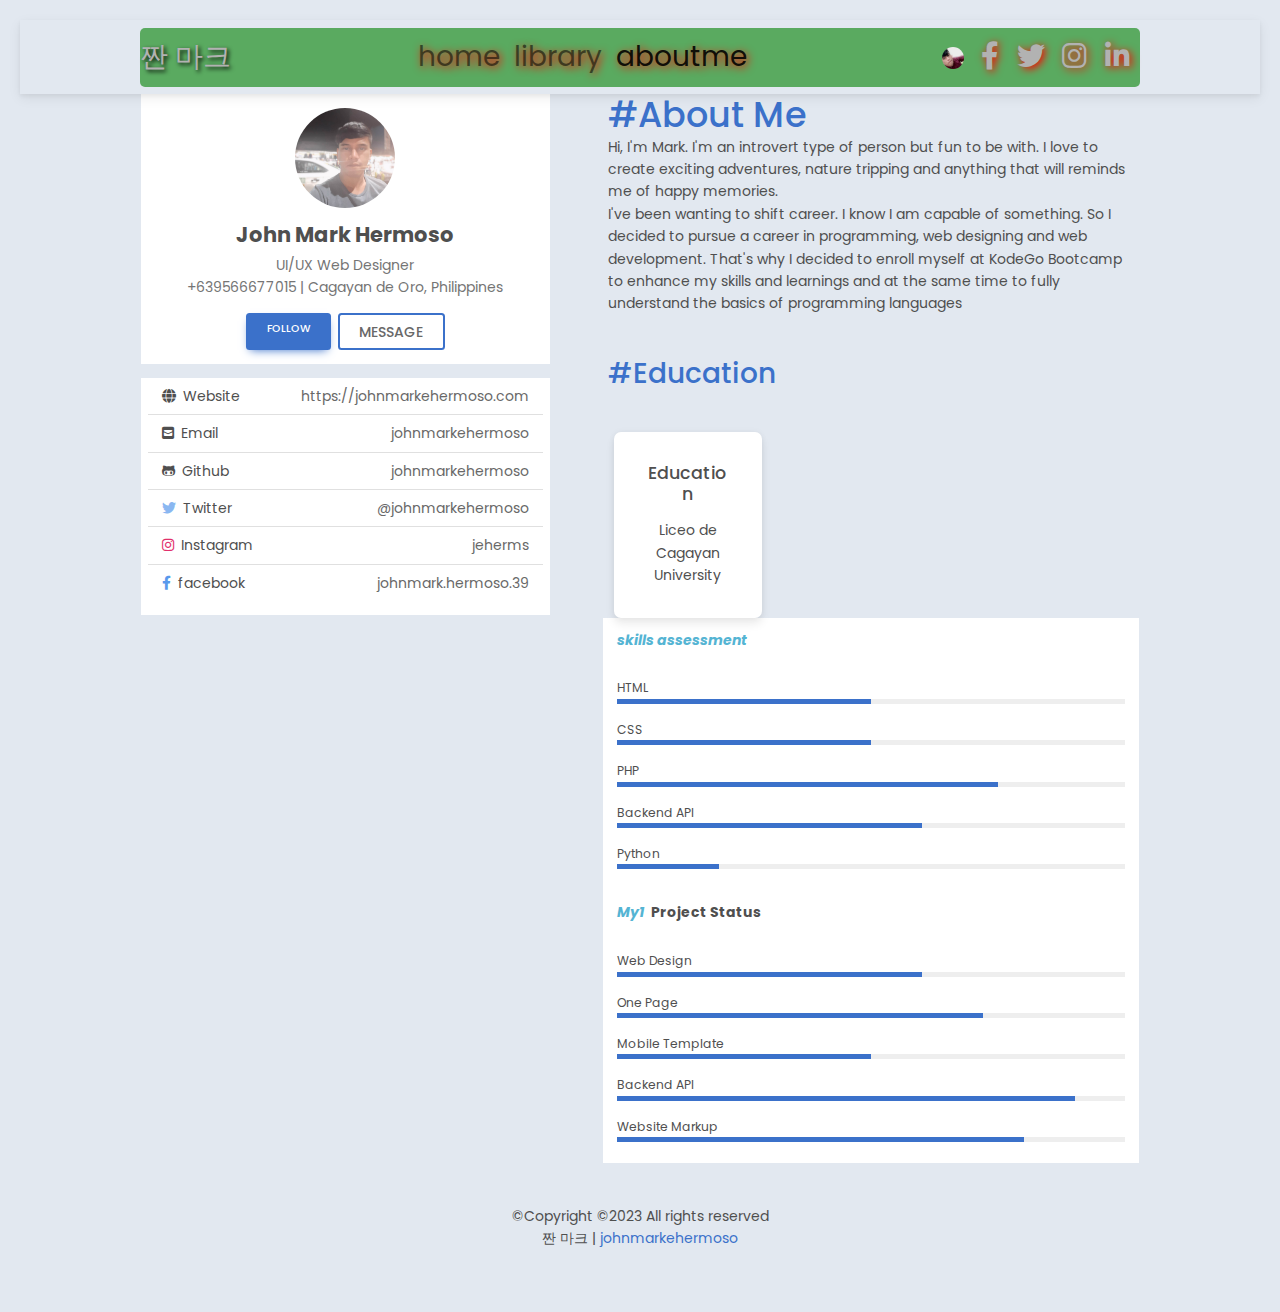
==== aboutme.html @ 6c94f0a7 "edited" ====
<!DOCTYPE html>
<html lang="en-US" class="no-js">
  <head>
    <meta charset="UTF-8" />
    <meta name="viewport" content="width=device-width, initial-scale=1, shrink-to-fit=no" />
    <meta http-equiv="x-ua-compatible" content="ie=edge" />
    <title>짠 마크 | My Portfolio</title>
    <!-- MDB icon -->
    <link rel="icon" href="img/mdb-favicon.ico" type="image/x-icon" />
    <!-- Font Awesome -->
    <link
      rel="stylesheet"
      href="https://cdnjs.cloudflare.com/ajax/libs/font-awesome/6.0.0/css/all.min.css"
    />
    <!-- Google Fonts Roboto -->
    <link
      rel="stylesheet"
      href="https://fonts.googleapis.com/css2?family=Roboto:wght@300;400;500;700;900&display=swap"
    />
    <!-- MDB -->
    <link rel="stylesheet" href="css/mdb.min.css" />
    <link rel="stylesheet" href="style.css">
    <link href="https://cdn.jsdelivr.net/npm/bootstrap@5.3.0-alpha1/dist/css/bootstrap.min.css" rel="stylesheet" integrity="sha384-GLhlTQ8iRABdZLl6O3oVMWSktQOp6b7In1Zl3/Jr59b6EGGoI1aFkw7cmDA6j6gD" crossorigin="anonymous">
    <script defer src="https://cdn.jsdelivr.net/npm/bootstrap@5.3.0-alpha1/dist/js/bootstrap.bundle.min.js" integrity="sha384-w76AqPfDkMBDXo30jS1Sgez6pr3x5MlQ1ZAGC+nuZB+EYdgRZgiwxhTBTkF7CXvN" crossorigin="anonymous"></script>
  </head>
  <body >
    <nav class="navbar navbar-expand-sm gitnavbar-light bg-transparent col-md-12">
        <div class="container col-md-12">
          <!-- Left elements -->
          <button class="navbar-toggler" data-bs-toggle="collapse" data-bs-target="#navContent" aria-controls="navContent" 
          aria-label="Expand Navigation">
          <div class="navbar-toggler col-md-12">
            <img class="toggler" src="images/toggler1.webp" width="25px" height="25px"/>
          </div>
        </button>
            <div class="d-flex-a">짠 마크</div>
      <!-- Left elements -->
      
      <!-- Center elements -->
          <div class="collapse navbar-collapse justify-content-center" id="navContent">
            <ul class="navbar-nav">
              <li class="nav-item">
                <a class="nav-link" aria-current="page" href="index.html">home</a>
              </li>
              <li class="nav-item">
                <a class="nav-link" aria-current="page" href="gallery.html">library</a>
              </li>
              <li class="nav-item">
                <a class="nav-link active" style="font-size: 2rem;" aria-current="page" href="aboutme.html">aboutme</a>
              </li>
            </ul>
          </div>
      <!-- Center elements -->
            
      <!-- Right elements -->
      <div class="navbar-right">
        <ul class="navbar-nav flex-row">
          <li class="nav-item me-3 me-lg-1">
            <a class="nav-link" href="aboutme.html">
              <img
                src="images/myself.jpg"
                class="rounded-circle"
                height="22"
                alt="Message"
                loading="lazy"
              />
              <!-- <strong class="d-none d-sm-block ms-1">John</strong> -->
            </a>
          </li>
          <li class="nav-item me-3 me-lg-1">
            <a class="nav-link" href="https://www.facebook.com/johnmark.hermoso.39">
              <span><!-- Facebook -->
                <i class="fab fa-facebook-f fa-2x" style="color: #b2b2b2"></i></span>
            </a>
          </li>
          <li class="nav-item me-3 me-lg-1">
            <a class="nav-link" href="#">
              <span><!-- Twitter -->
                <i class="fab fa-twitter fa-2x" style="color: #b2b2b2"></i></span>
            </a>
          </li>
          <li class="nav-item me-3 me-lg-1">
            <a class="nav-link" href="https://www.instagram.com/jeherms/">
              <span><!-- Instagram -->
                <i class="fab fa-instagram fa-2x" style="color: #b2b2b2;"></i></span>
            </a>
          </li>
          <li class="nav-item me-3 me-lg-1">
            <a class="nav-link" href="#">
              <span><!-- Linkedin -->
                <i class="fab fa-linkedin-in fa-2x" style="color: #b2b2b2"></i></span>
            </a>
          </li>
        </ul>
      </div
      <!-- Right elements -->
    </div>   
  </nav>
<div class="container">
    <div class="row">
        <div class="col-md-5">
            <div class="row">
                <div class="col-12 bg-white p-0 px-3 py-3 mb-3">
                    <div class="d-flex flex-column align-items-center">
                        <img id="profile" class="photo" width="100px"
                        height="100px" 
                            src="images/portfolio.jpg"
                            alt=""/>
                        <p class="fw-bold h4 mt-3">John Mark Hermoso</p>
                        <p class="text-muted">UI/UX Web Designer</p>
                        <p class="text-muted mb-3">+639566677015 | Cagayan de Oro, Philippines</p>
                        <div class="d-flex">
                            <div class="btn btn-primary follow me-2">Follow</div>
                            <div class="btn btn-outline-primary message">
                              <a href="message.html"> Message</a></div>
                        </div>
                    </div>
                </div>
                <div class="col-12 bg-white p-0 px-2 pb-3 mb-3">
                    <div class="d-flex justify-content-between border-bottom py-2 px-3">
                        <p><span class="fas fa-globe me-2"></span>Website</p>
                        <a href="#">https://johnmarkehermoso.com</a>
                    </div>
                    <div class="d-flex justify-content-between border-bottom py-2 px-3">
                      <p><span class="fas fa-envelope-square me-2"></span>Email</p>
                      <a href="">johnmarkehermoso</a>
                  </div>
                    <div class="d-flex justify-content-between border-bottom py-2 px-3">
                        <p><span class="fab fa-github-alt me-2"></span>Github</p>
                        <a href="">johnmarkehermoso</a>
                    </div>
                    <div class="d-flex justify-content-between border-bottom py-2 px-3">
                        <p><span class="fab fa-twitter me-2"></span>Twitter</p>
                        <a href="">@johnmarkehermoso</a>
                    </div>
                    <div class="d-flex justify-content-between border-bottom py-2 px-3">
                        <p><span class="fab fa-instagram me-2"></span>Instagram</p>
                        <a href="">jeherms</a>
                    </div>
                    <div class="d-flex justify-content-between py-2 px-3">
                        <p><span class="fab fa-facebook-f me-2"></span>facebook</p>
                        <a href="">johnmark.hermoso.39</a>
                    </div>
                </div>
            </div>
        </div>
        <div class="col-lg-7">
          <div class="ps-lg-1-6 ps-xl-5">
              <div class="mb-5 wow fadeIn">
                  <div class="text-start mb-1-6 wow fadeIn">
                      <h2 class="h1 mb-0 text-primary">#About Me</h2>
                  </div>
                  <p>Hi, I'm Mark. I'm an introvert type of person but fun to be with. I love to create exciting adventures, nature tripping and anything that will reminds me of happy memories. 

                  </p>
                  <p class="mb-0">I've been wanting to shift career. I know I am capable of something. So I decided to pursue a career in programming, web designing and web development. That's why I decided to enroll myself at KodeGo Bootcamp to enhance my skills and learnings and at the same time to fully understand the basics of programming languages</p>
              </div>
              
              <div class="mb-5 wow fadeIn">
                <div class="text-start mb-1-6 wow fadeIn">
                    <h2 class="mb-0 text-primary">#Education</h2>
                </div>
                </div>
                <div class="row mt-n4">
                  <div class="col-sm-6 col-xl-4 mt-4">
                      <div class="card text-center border-0 rounded-3">
                          <div class="card-body">
                              <i class="ti-bookmark-alt icon-box medium rounded-3 mb-4"></i>
                              <h3 class="h5 mb-3">Education</h3>
                              <p class="mb-0">Liceo de Cagayan University</p>
                          </div>
                      </div>
                  </div>
                <div class="col-12 bg-white px-3 pb-2">
                    <h6 class="d-flex align-items-center mb-3 fw-bold py-3"><i
                            class="text-info me-2">skills assessment</i></h6>
                    <small>HTML</small>
                    <div class="progress mb-3" style="height: 5px">
                        <div class="progress-bar bg-primary" role="progressbar" style="width: 50%"
                            aria-valuenow="72" aria-valuemin="0" aria-valuemax="100"></div>
                    </div>
                    <small>CSS</small>
                    <div class="progress mb-3" style="height: 5px">
                        <div class="progress-bar bg-primary" role="progressbar" style="width: 50%"
                            aria-valuenow="72" aria-valuemin="0" aria-valuemax="100"></div>
                    </div>
                    <small>PHP</small>
                    <div class="progress mb-3" style="height: 5px">
                        <div class="progress-bar bg-primary" role="progressbar" style="width: 75%"
                            aria-valuenow="72" aria-valuemin="0" aria-valuemax="100"></div>
                    </div>
                    <small>Backend API</small>
                    <div class="progress mb-3" style="height: 5px">
                        <div class="progress-bar bg-primary" role="progressbar" style="width: 60%"
                            aria-valuenow="72" aria-valuemin="0" aria-valuemax="100"></div>
                    </div>
                    <small>Python</small>
                    <div class="progress mb-3" style="height: 5px">
                        <div class="progress-bar bg-primary" role="progressbar" style="width: 20%"
                            aria-valuenow="72" aria-valuemin="0" aria-valuemax="100"></div>
                    </div>
                </div>
                <div class="col-12 bg-white px-3 pb-2">
                  <h6 class="d-flex align-items-center mb-3 fw-bold py-3"><i
                          class="text-info me-2">My1</i>Project Status</h6>
                  <small>Web Design</small>
                  <div class="progress mb-3" style="height: 5px">
                      <div class="progress-bar bg-primary" role="progressbar" style="width: 60%"
                          aria-valuenow="72" aria-valuemin="0" aria-valuemax="100"></div>
                  </div>
                  <small>One Page</small>
                  <div class="progress mb-3" style="height: 5px">
                      <div class="progress-bar bg-primary" role="progressbar" style="width: 72%"
                          aria-valuenow="72" aria-valuemin="0" aria-valuemax="100"></div>
                  </div>
                  <small>Mobile Template</small>
                  <div class="progress mb-3" style="height: 5px">
                      <div class="progress-bar bg-primary" role="progressbar" style="width: 50%"
                          aria-valuenow="72" aria-valuemin="0" aria-valuemax="100"></div>
                  </div>
                  <small>Backend API</small>
                  <div class="progress mb-3" style="height: 5px">
                      <div class="progress-bar bg-primary" role="progressbar" style="width: 90%"
                          aria-valuenow="72" aria-valuemin="0" aria-valuemax="100"></div>
                  </div>
                  <small>Website Markup</small>
                  <div class="progress mb-3" style="height: 5px">
                      <div class="progress-bar bg-primary" role="progressbar" style="width: 80%"
                          aria-valuenow="72" aria-valuemin="0" aria-valuemax="100"></div>
                  </div>
              </div>
            </div>
        </div>
    </div>
</div>


      <!-- Footer -->
      <div class="content">
        <footer class="page-footer">
          <!-- Copyright -->
          <div class="footer-copyright text-center py-lg-5">©Copyright ©2023 All rights reserved
          <!-- Copyright -->
          <div class="footer-name">짠 마크 | 
            <a href="https://www.facebook.com/johnmark.hermoso.39" style="text-decoration:none;"/>johnmarkehermoso</div>
        </div>
        </footer>
      </div>
      <!-- Footer -->
    <script type="text/javascript" src="js/mdb.min.js"></script>
    <!-- Custom scripts -->
    <script type="text/javascript"></script>
    </body>

</html>
---- style.css ----
@import url('https://fonts.googleapis.com/css2?family=Poppins&display=swap');

* {
    padding: 0;
    margin: 0;
    box-sizing: border-box;
    font-family: 'Poppins', sans-serif;
    font-size: 14px;
}

body {
    background-color: #e2e8f0;
    padding: 20px;
}

.container {
    max-width: 1000px;
    padding: 0;
}

p {
    margin: 0;
}

.d-flex a {
    text-decoration: none;
    color: #686868;
}
img .rounded-circle{
    height: 10px;
}

.fab.fa-twitter {
    color: #8ab7f1;
}

.fab.fa-instagram {
    color: #E1306C;
}

.fab.fa-facebook-f {
    color: #5999ec;
}
#profile{
    border-radius: 50%; 
    object-fit: cover;
}
.navbar .nav-link{
    text-shadow: 2px 2px 8px #FF0000;
}
.d-flex-a{
    color: #b2b2b2;
    text-shadow: 2px 2px 4px #000000;
    font-size: 2rem;
}
.navbar .container{
    background: rgba(0, 128, 0, 0.6);
    border-radius: 5px;
}
.card-title-bottom{
    color:aliceblue;
    text-shadow: 2px 2px 4px #000000;
    font-size: 2rem;
}
.card-subtitle{
  text-shadow: 2px 2px 4px #000000;
  font-size: 1.5rem;
}
.col {
    float: left;
    width: 25%;
    padding: 0 10px;
  }
  
  /* Remove extra left and right margins, due to padding */
  .row {margin: 0 -5px;}
  
  /* Clear floats after the columns */
  .row:after {
    content: "";
    display: table;
    clear: both;
  }
  
  /* Responsive columns */
  @media screen and (max-width: 600px) {
    .col {
      width: 100%;
      display: block;
      margin-bottom: 20px;
    }
  }
  
  /* Style the counter cards */

  * {
    box-sizing: border-box;
  }
  .card {
    padding: 10px;
    margin-right: 10px;
    border-radius: 4px;
    box-shadow: 0 6px 10px rgba(0,0,0,.08), 0 0 6px rgba(0,0,0,.05);
      transition: .3s transform cubic-bezier(.155,1.105,.295,1.12),.3s box-shadow,.3s -webkit-transform cubic-bezier(.155,1.105,.295,1.12);
       cursor: pointer;
  }
  #cardContent:hover{
    transform: scale(1.05);
    box-shadow: 0 10px 20px rgba(0,0,0,.12), 0 4px 8px rgba(0,0,0,.06);
}
  .navbar .nav-link{
    font-size: 2rem;
  }
  .d-none{
    font-size: 1.5rem;
  }
 .disabled {
    pointer-events: none;
  }
  .card .card-header{
    background-color: rgba(0, 128, 0, 0.6);
  }
  .card-body .btn{
    background-color: rgba(0, 128, 0, 0.6);
  }

.toggler:hover{
  opacity: 20%;
}
#card-img {
  filter:blur(1px) brightness(0.5);
}
#card-img:hover{
  filter: blur(0);
}
.page-footer {
  left: 0;
  bottom: 0;
  width: 100%;
  text-align: center;
}
#webdes, #webdev, #crede {
  filter:sepia(1) brightness(0.5);
}
#webdes:hover, #webdev:hover, #crede:hover{
  filter: grayscale(0);
}
@media only screen and (max-width:800px) {
  /* For tablets: */
  .main {
    width: 80%;
    padding: 0;
  }
  .right {
    width: 100%;
  }
}
@media only screen and (max-width:500px) {
  /* For mobile phones: */
  .menu, .main, .right {
    width: 100%;
  }
}
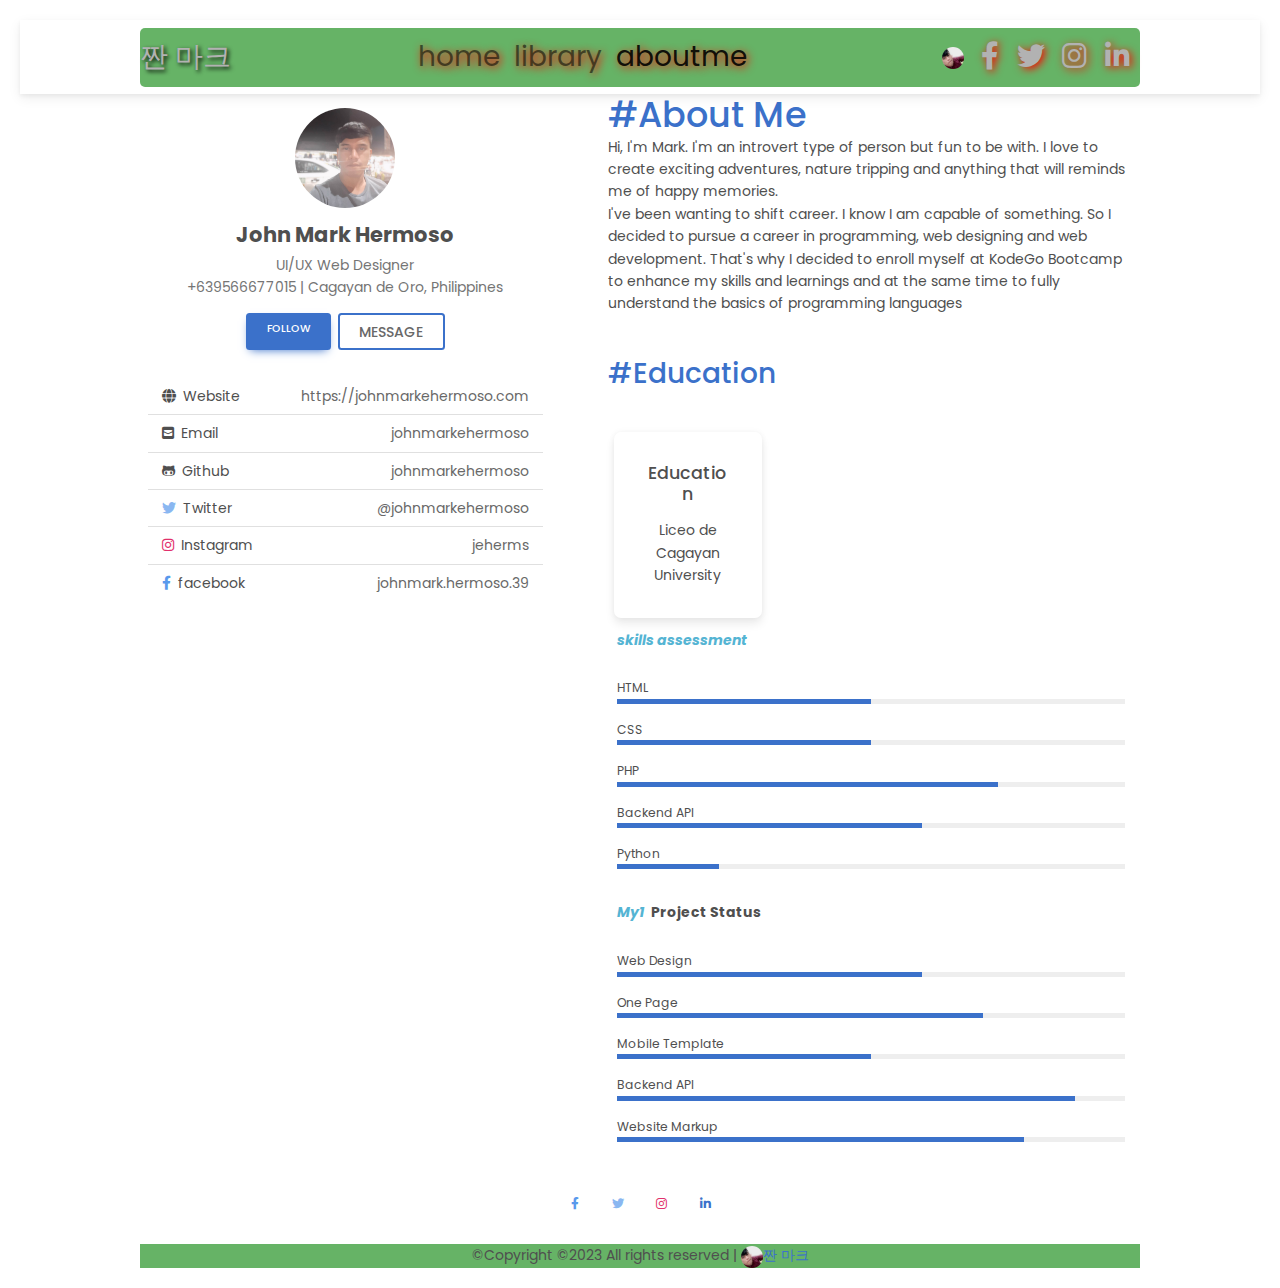
==== commit 0b6e990b: "edited" ====
--- a/aboutme.html
+++ b/aboutme.html
@@ -30,8 +30,7 @@
           <button class="navbar-toggler" data-bs-toggle="collapse" data-bs-target="#navContent" aria-controls="navContent" 
           aria-label="Expand Navigation">
           <div class="navbar-toggler col-md-12">
-            <img class="toggler" src="images/toggler1.webp" width="25px" height="25px"/>
-          </div>
+            <div class="navbar-toggler-icon"></div>
         </button>
             <div class="d-flex-a">짠 마크</div>
       <!-- Left elements -->
@@ -234,19 +233,33 @@
     </div>
 </div>
 
-
-      <!-- Footer -->
-      <div class="content">
-        <footer class="page-footer">
-          <!-- Copyright -->
-          <div class="footer-copyright text-center py-lg-5">©Copyright ©2023 All rights reserved
-          <!-- Copyright -->
-          <div class="footer-name">짠 마크 | 
-            <a href="https://www.facebook.com/johnmark.hermoso.39" style="text-decoration:none;"/>johnmarkehermoso</div>
-        </div>
-        </footer>
+    <!-- Footer -->
+    <footer class="text-center">
+      <div class="container pt-4">
+        <section class="mb-4">
+          <a class="btn btn-link btn-floating btn-lg text-dark-m1" href="https://www.facebook.com/johnmark.hermoso.39"
+            role="button" data-mdb-ripple-color="dark"><i class="fab fa-facebook-f fa-1x"></i></a>
+          <a class="btn btn-link btn-floating btn-lg text-dark-m1" href="#"
+            role="button" data-mdb-ripple-color="dark"><i class="fab fa-twitter fa-1x"></i></a>
+          <a class="btn btn-link btn-floating btn-lg text-dark-m1" href="https://www.instagram.com/jeherms/"
+            role="button" data-mdb-ripple-color="dark"><i class="fab fa-instagram fa-1x"></i></a>
+          <a class="btn btn-link btn-floating btn-lg text-dark-m1" href="#"
+            role="button" data-mdb-ripple-color="dark"><i class="fab fa-linkedin-in fa-1x"></i></a>
+        </section>
       </div>
-      <!-- Footer -->
+      <div class="text-center" tex-darl p-3" style="background-color: rgba(0, 128, 0, 0.6)">
+        ©Copyright ©2023 All rights reserved |
+        <a class="" href="aboutme.html" style="text-decoration: none;">
+          <img
+                src="images/myself.jpg"
+                class="rounded-circle"
+                height="22"
+                alt="Message"
+                loading="lazy"
+              />짠 마크 
+        </a>
+      </div>
+    </footer>
     <script type="text/javascript" src="js/mdb.min.js"></script>
     <!-- Custom scripts -->
     <script type="text/javascript"></script>
--- a/style.css
+++ b/style.css
@@ -9,7 +9,6 @@
 }
 
 body {
-    background-color: #e2e8f0;
     padding: 20px;
 }
 
@@ -133,31 +132,9 @@
 #card-img:hover{
   filter: blur(0);
 }
-.page-footer {
-  left: 0;
-  bottom: 0;
-  width: 100%;
-  text-align: center;
-}
 #webdes, #webdev, #crede {
   filter:sepia(1) brightness(0.5);
 }
 #webdes:hover, #webdev:hover, #crede:hover{
   filter: grayscale(0);
-}
-@media only screen and (max-width:800px) {
-  /* For tablets: */
-  .main {
-    width: 80%;
-    padding: 0;
-  }
-  .right {
-    width: 100%;
-  }
-}
-@media only screen and (max-width:500px) {
-  /* For mobile phones: */
-  .menu, .main, .right {
-    width: 100%;
-  }
 }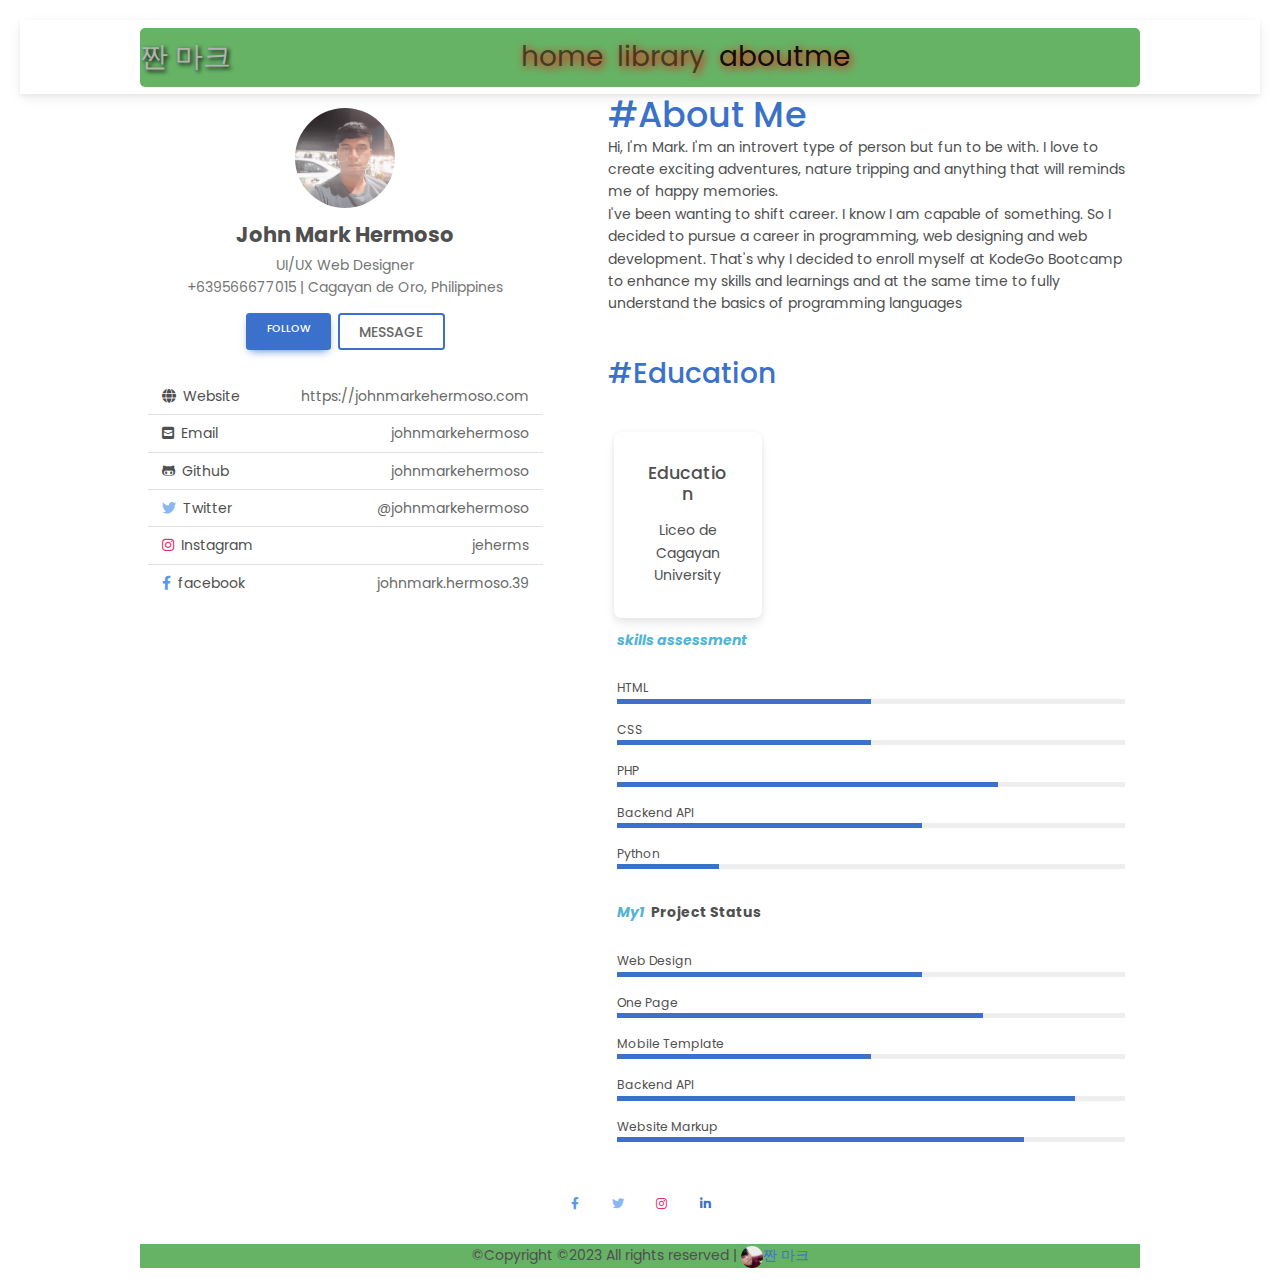
==== commit 6a934738: "edited" ====
--- a/aboutme.html
+++ b/aboutme.html
@@ -50,49 +50,7 @@
             </ul>
           </div>
       <!-- Center elements -->
-            
-      <!-- Right elements -->
-      <div class="navbar-right">
-        <ul class="navbar-nav flex-row">
-          <li class="nav-item me-3 me-lg-1">
-            <a class="nav-link" href="aboutme.html">
-              <img
-                src="images/myself.jpg"
-                class="rounded-circle"
-                height="22"
-                alt="Message"
-                loading="lazy"
-              />
-              <!-- <strong class="d-none d-sm-block ms-1">John</strong> -->
-            </a>
-          </li>
-          <li class="nav-item me-3 me-lg-1">
-            <a class="nav-link" href="https://www.facebook.com/johnmark.hermoso.39">
-              <span><!-- Facebook -->
-                <i class="fab fa-facebook-f fa-2x" style="color: #b2b2b2"></i></span>
-            </a>
-          </li>
-          <li class="nav-item me-3 me-lg-1">
-            <a class="nav-link" href="#">
-              <span><!-- Twitter -->
-                <i class="fab fa-twitter fa-2x" style="color: #b2b2b2"></i></span>
-            </a>
-          </li>
-          <li class="nav-item me-3 me-lg-1">
-            <a class="nav-link" href="https://www.instagram.com/jeherms/">
-              <span><!-- Instagram -->
-                <i class="fab fa-instagram fa-2x" style="color: #b2b2b2;"></i></span>
-            </a>
-          </li>
-          <li class="nav-item me-3 me-lg-1">
-            <a class="nav-link" href="#">
-              <span><!-- Linkedin -->
-                <i class="fab fa-linkedin-in fa-2x" style="color: #b2b2b2"></i></span>
-            </a>
-          </li>
-        </ul>
-      </div
-      <!-- Right elements -->
+    
     </div>   
   </nav>
 <div class="container">
@@ -249,7 +207,7 @@
       </div>
       <div class="text-center" tex-darl p-3" style="background-color: rgba(0, 128, 0, 0.6)">
         ©Copyright ©2023 All rights reserved |
-        <a class="" href="aboutme.html" style="text-decoration: none;">
+        <a class="text-center" href="aboutme.html" style="text-decoration: none;">
           <img
                 src="images/myself.jpg"
                 class="rounded-circle"
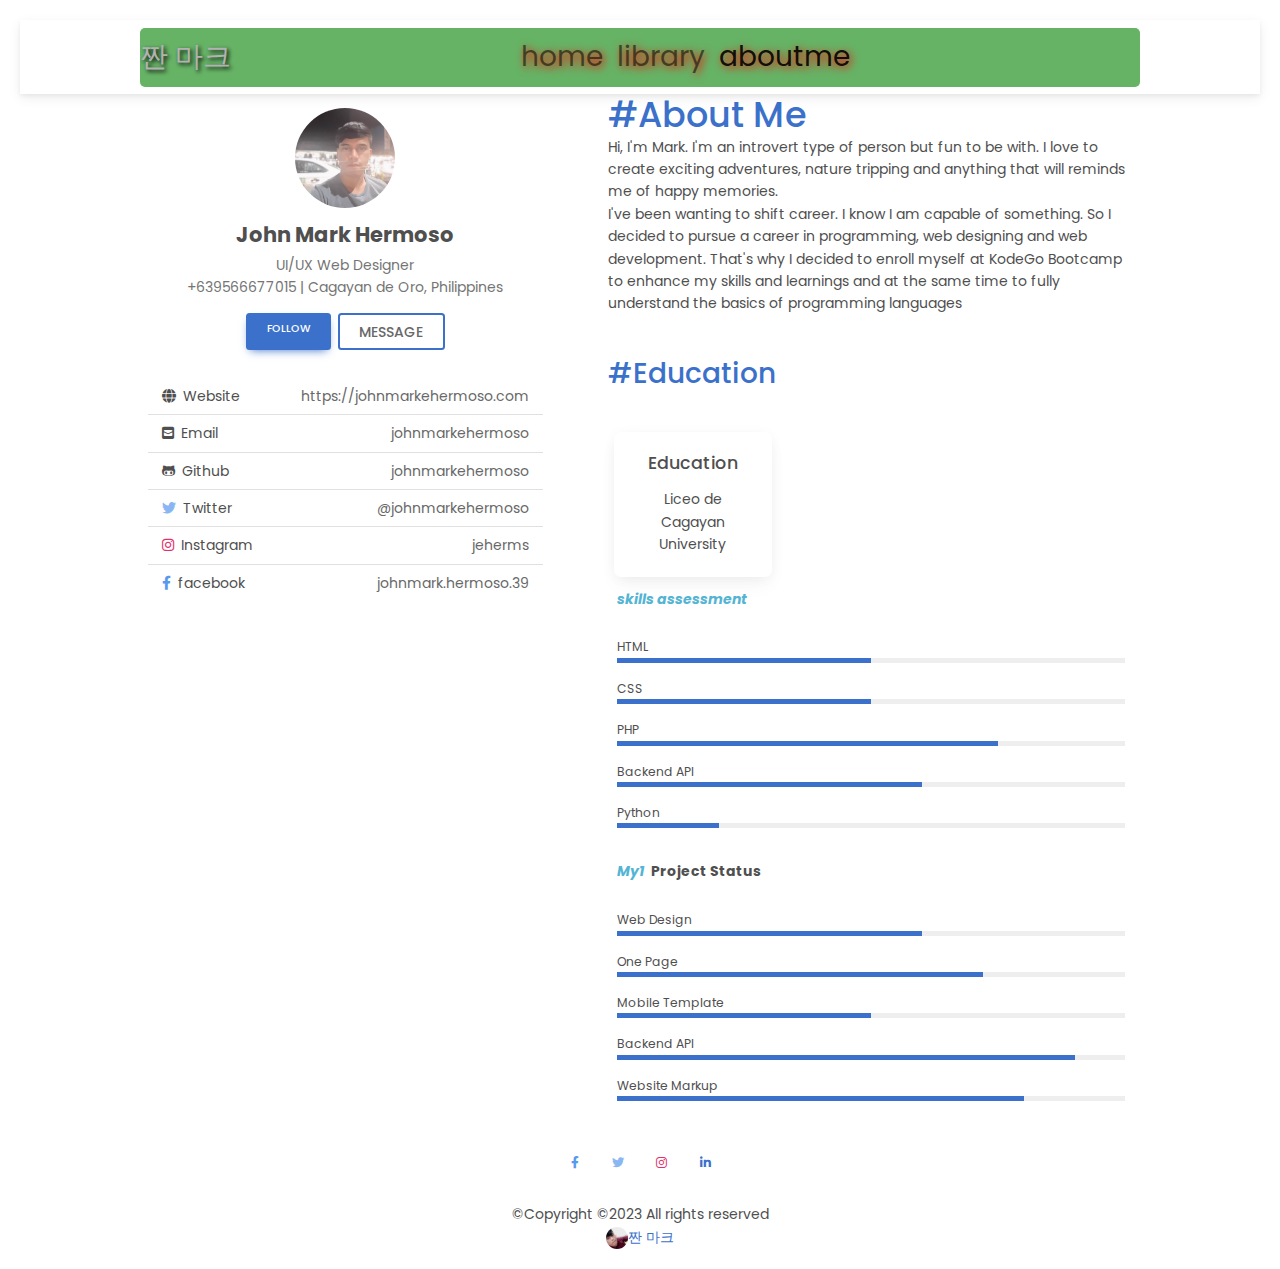
==== commit df0e3b5f: "edited" ====
--- a/aboutme.html
+++ b/aboutme.html
@@ -29,10 +29,10 @@
           <!-- Left elements -->
           <button class="navbar-toggler" data-bs-toggle="collapse" data-bs-target="#navContent" aria-controls="navContent" 
           aria-label="Expand Navigation">
-          <div class="navbar-toggler col-md-12">
-            <div class="navbar-toggler-icon"></div>
-        </button>
-            <div class="d-flex-a">짠 마크</div>
+            <div class="navbar-toggler col-md-12">
+              <div class="navbar-toggler-icon"></div>
+          </button>
+          <div class="d-flex-a">짠 마크</div>
       <!-- Left elements -->
       
       <!-- Center elements -->
@@ -53,143 +53,143 @@
     
     </div>   
   </nav>
-<div class="container">
-    <div class="row">
-        <div class="col-md-5">
-            <div class="row">
-                <div class="col-12 bg-white p-0 px-3 py-3 mb-3">
-                    <div class="d-flex flex-column align-items-center">
-                        <img id="profile" class="photo" width="100px"
-                        height="100px" 
-                            src="images/portfolio.jpg"
-                            alt=""/>
-                        <p class="fw-bold h4 mt-3">John Mark Hermoso</p>
-                        <p class="text-muted">UI/UX Web Designer</p>
-                        <p class="text-muted mb-3">+639566677015 | Cagayan de Oro, Philippines</p>
-                        <div class="d-flex">
-                            <div class="btn btn-primary follow me-2">Follow</div>
-                            <div class="btn btn-outline-primary message">
-                              <a href="message.html"> Message</a></div>
+  <div class="container">
+      <div class="row">
+          <div class="col-md-5">
+              <div class="row">
+                  <div class="col-12 bg-white p-0 px-3 py-3 mb-3">
+                      <div class="d-flex flex-column align-items-center">
+                          <img id="profile" class="photo" width="100px"
+                          height="100px" 
+                              src="images/portfolio.jpg"
+                              alt=""/>
+                          <p class="fw-bold h4 mt-3">John Mark Hermoso</p>
+                          <p class="text-muted">UI/UX Web Designer</p>
+                          <p class="text-muted mb-3">+639566677015 | Cagayan de Oro, Philippines</p>
+                          <div class="d-flex">
+                              <div class="btn btn-primary follow me-2">Follow</div>
+                              <div class="btn btn-outline-primary message">
+                                <a href="message.html"> Message</a></div>
+                          </div>
+                      </div>
+                  </div>
+                  <div class="col-12 bg-white p-0 px-2 pb-3 mb-3">
+                      <div class="d-flex justify-content-between border-bottom py-2 px-3">
+                          <p><span class="fas fa-globe me-2"></span>Website</p>
+                          <a href="#">https://johnmarkehermoso.com</a>
+                      </div>
+                      <div class="d-flex justify-content-between border-bottom py-2 px-3">
+                        <p><span class="fas fa-envelope-square me-2"></span>Email</p>
+                        <a href="">johnmarkehermoso</a>
+                    </div>
+                      <div class="d-flex justify-content-between border-bottom py-2 px-3">
+                          <p><span class="fab fa-github-alt me-2"></span>Github</p>
+                          <a href="">johnmarkehermoso</a>
+                      </div>
+                      <div class="d-flex justify-content-between border-bottom py-2 px-3">
+                          <p><span class="fab fa-twitter me-2"></span>Twitter</p>
+                          <a href="">@johnmarkehermoso</a>
+                      </div>
+                      <div class="d-flex justify-content-between border-bottom py-2 px-3">
+                          <p><span class="fab fa-instagram me-2"></span>Instagram</p>
+                          <a href="">jeherms</a>
+                      </div>
+                      <div class="d-flex justify-content-between py-2 px-3">
+                          <p><span class="fab fa-facebook-f me-2"></span>facebook</p>
+                          <a href="">johnmark.hermoso.39</a>
+                      </div>
+                  </div>
+              </div>
+          </div>
+          <div class="col-lg-7">
+            <div class="ps-lg-1-6 ps-xl-5">
+                <div class="mb-5 wow fadeIn">
+                    <div class="text-start mb-1-6 wow fadeIn">
+                        <h2 class="h1 mb-0 text-primary">#About Me</h2>
+                    </div>
+                    <p>Hi, I'm Mark. I'm an introvert type of person but fun to be with. I love to create exciting adventures, nature tripping and anything that will reminds me of happy memories. 
+
+                    </p>
+                    <p class="mb-0">I've been wanting to shift career. I know I am capable of something. So I decided to pursue a career in programming, web designing and web development. That's why I decided to enroll myself at KodeGo Bootcamp to enhance my skills and learnings and at the same time to fully understand the basics of programming languages</p>
+                </div>
+                
+                <div class="mb-5 wow fadeIn">
+                  <div class="text-start mb-1-6 wow fadeIn">
+                      <h2 class="mb-0 text-primary">#Education</h2>
+                  </div>
+                  </div>
+                  <div class="row mt-n4">
+                    <div class="col-sm-6 col-xl-4 mt-4">
+                        <div class="card text-center border-0 rounded-3">
+                            <div class="card-body">
+                                <i class="ti-bookmark-alt icon-box medium rounded-3 mb-4"></i>
+                                <h3 class="h5 mb-3">Education</h3>
+                                <p class="mb-0">Liceo de Cagayan University</p>
+                            </div>
                         </div>
                     </div>
+                  <div class="col-12 bg-white px-3 pb-2">
+                      <h6 class="d-flex align-items-center mb-3 fw-bold py-3"><i
+                              class="text-info me-2">skills assessment</i></h6>
+                      <small>HTML</small>
+                      <div class="progress mb-3" style="height: 5px">
+                          <div class="progress-bar bg-primary" role="progressbar" style="width: 50%"
+                              aria-valuenow="72" aria-valuemin="0" aria-valuemax="100"></div>
+                      </div>
+                      <small>CSS</small>
+                      <div class="progress mb-3" style="height: 5px">
+                          <div class="progress-bar bg-primary" role="progressbar" style="width: 50%"
+                              aria-valuenow="72" aria-valuemin="0" aria-valuemax="100"></div>
+                      </div>
+                      <small>PHP</small>
+                      <div class="progress mb-3" style="height: 5px">
+                          <div class="progress-bar bg-primary" role="progressbar" style="width: 75%"
+                              aria-valuenow="72" aria-valuemin="0" aria-valuemax="100"></div>
+                      </div>
+                      <small>Backend API</small>
+                      <div class="progress mb-3" style="height: 5px">
+                          <div class="progress-bar bg-primary" role="progressbar" style="width: 60%"
+                              aria-valuenow="72" aria-valuemin="0" aria-valuemax="100"></div>
+                      </div>
+                      <small>Python</small>
+                      <div class="progress mb-3" style="height: 5px">
+                          <div class="progress-bar bg-primary" role="progressbar" style="width: 20%"
+                              aria-valuenow="72" aria-valuemin="0" aria-valuemax="100"></div>
+                      </div>
+                  </div>
+                  <div class="col-12 bg-white px-3 pb-2">
+                    <h6 class="d-flex align-items-center mb-3 fw-bold py-3"><i
+                            class="text-info me-2">My1</i>Project Status</h6>
+                    <small>Web Design</small>
+                    <div class="progress mb-3" style="height: 5px">
+                        <div class="progress-bar bg-primary" role="progressbar" style="width: 60%"
+                            aria-valuenow="72" aria-valuemin="0" aria-valuemax="100"></div>
+                    </div>
+                    <small>One Page</small>
+                    <div class="progress mb-3" style="height: 5px">
+                        <div class="progress-bar bg-primary" role="progressbar" style="width: 72%"
+                            aria-valuenow="72" aria-valuemin="0" aria-valuemax="100"></div>
+                    </div>
+                    <small>Mobile Template</small>
+                    <div class="progress mb-3" style="height: 5px">
+                        <div class="progress-bar bg-primary" role="progressbar" style="width: 50%"
+                            aria-valuenow="72" aria-valuemin="0" aria-valuemax="100"></div>
+                    </div>
+                    <small>Backend API</small>
+                    <div class="progress mb-3" style="height: 5px">
+                        <div class="progress-bar bg-primary" role="progressbar" style="width: 90%"
+                            aria-valuenow="72" aria-valuemin="0" aria-valuemax="100"></div>
+                    </div>
+                    <small>Website Markup</small>
+                    <div class="progress mb-3" style="height: 5px">
+                        <div class="progress-bar bg-primary" role="progressbar" style="width: 80%"
+                            aria-valuenow="72" aria-valuemin="0" aria-valuemax="100"></div>
+                    </div>
                 </div>
-                <div class="col-12 bg-white p-0 px-2 pb-3 mb-3">
-                    <div class="d-flex justify-content-between border-bottom py-2 px-3">
-                        <p><span class="fas fa-globe me-2"></span>Website</p>
-                        <a href="#">https://johnmarkehermoso.com</a>
-                    </div>
-                    <div class="d-flex justify-content-between border-bottom py-2 px-3">
-                      <p><span class="fas fa-envelope-square me-2"></span>Email</p>
-                      <a href="">johnmarkehermoso</a>
-                  </div>
-                    <div class="d-flex justify-content-between border-bottom py-2 px-3">
-                        <p><span class="fab fa-github-alt me-2"></span>Github</p>
-                        <a href="">johnmarkehermoso</a>
-                    </div>
-                    <div class="d-flex justify-content-between border-bottom py-2 px-3">
-                        <p><span class="fab fa-twitter me-2"></span>Twitter</p>
-                        <a href="">@johnmarkehermoso</a>
-                    </div>
-                    <div class="d-flex justify-content-between border-bottom py-2 px-3">
-                        <p><span class="fab fa-instagram me-2"></span>Instagram</p>
-                        <a href="">jeherms</a>
-                    </div>
-                    <div class="d-flex justify-content-between py-2 px-3">
-                        <p><span class="fab fa-facebook-f me-2"></span>facebook</p>
-                        <a href="">johnmark.hermoso.39</a>
-                    </div>
-                </div>
-            </div>
-        </div>
-        <div class="col-lg-7">
-          <div class="ps-lg-1-6 ps-xl-5">
-              <div class="mb-5 wow fadeIn">
-                  <div class="text-start mb-1-6 wow fadeIn">
-                      <h2 class="h1 mb-0 text-primary">#About Me</h2>
-                  </div>
-                  <p>Hi, I'm Mark. I'm an introvert type of person but fun to be with. I love to create exciting adventures, nature tripping and anything that will reminds me of happy memories. 
-
-                  </p>
-                  <p class="mb-0">I've been wanting to shift career. I know I am capable of something. So I decided to pursue a career in programming, web designing and web development. That's why I decided to enroll myself at KodeGo Bootcamp to enhance my skills and learnings and at the same time to fully understand the basics of programming languages</p>
               </div>
-              
-              <div class="mb-5 wow fadeIn">
-                <div class="text-start mb-1-6 wow fadeIn">
-                    <h2 class="mb-0 text-primary">#Education</h2>
-                </div>
-                </div>
-                <div class="row mt-n4">
-                  <div class="col-sm-6 col-xl-4 mt-4">
-                      <div class="card text-center border-0 rounded-3">
-                          <div class="card-body">
-                              <i class="ti-bookmark-alt icon-box medium rounded-3 mb-4"></i>
-                              <h3 class="h5 mb-3">Education</h3>
-                              <p class="mb-0">Liceo de Cagayan University</p>
-                          </div>
-                      </div>
-                  </div>
-                <div class="col-12 bg-white px-3 pb-2">
-                    <h6 class="d-flex align-items-center mb-3 fw-bold py-3"><i
-                            class="text-info me-2">skills assessment</i></h6>
-                    <small>HTML</small>
-                    <div class="progress mb-3" style="height: 5px">
-                        <div class="progress-bar bg-primary" role="progressbar" style="width: 50%"
-                            aria-valuenow="72" aria-valuemin="0" aria-valuemax="100"></div>
-                    </div>
-                    <small>CSS</small>
-                    <div class="progress mb-3" style="height: 5px">
-                        <div class="progress-bar bg-primary" role="progressbar" style="width: 50%"
-                            aria-valuenow="72" aria-valuemin="0" aria-valuemax="100"></div>
-                    </div>
-                    <small>PHP</small>
-                    <div class="progress mb-3" style="height: 5px">
-                        <div class="progress-bar bg-primary" role="progressbar" style="width: 75%"
-                            aria-valuenow="72" aria-valuemin="0" aria-valuemax="100"></div>
-                    </div>
-                    <small>Backend API</small>
-                    <div class="progress mb-3" style="height: 5px">
-                        <div class="progress-bar bg-primary" role="progressbar" style="width: 60%"
-                            aria-valuenow="72" aria-valuemin="0" aria-valuemax="100"></div>
-                    </div>
-                    <small>Python</small>
-                    <div class="progress mb-3" style="height: 5px">
-                        <div class="progress-bar bg-primary" role="progressbar" style="width: 20%"
-                            aria-valuenow="72" aria-valuemin="0" aria-valuemax="100"></div>
-                    </div>
-                </div>
-                <div class="col-12 bg-white px-3 pb-2">
-                  <h6 class="d-flex align-items-center mb-3 fw-bold py-3"><i
-                          class="text-info me-2">My1</i>Project Status</h6>
-                  <small>Web Design</small>
-                  <div class="progress mb-3" style="height: 5px">
-                      <div class="progress-bar bg-primary" role="progressbar" style="width: 60%"
-                          aria-valuenow="72" aria-valuemin="0" aria-valuemax="100"></div>
-                  </div>
-                  <small>One Page</small>
-                  <div class="progress mb-3" style="height: 5px">
-                      <div class="progress-bar bg-primary" role="progressbar" style="width: 72%"
-                          aria-valuenow="72" aria-valuemin="0" aria-valuemax="100"></div>
-                  </div>
-                  <small>Mobile Template</small>
-                  <div class="progress mb-3" style="height: 5px">
-                      <div class="progress-bar bg-primary" role="progressbar" style="width: 50%"
-                          aria-valuenow="72" aria-valuemin="0" aria-valuemax="100"></div>
-                  </div>
-                  <small>Backend API</small>
-                  <div class="progress mb-3" style="height: 5px">
-                      <div class="progress-bar bg-primary" role="progressbar" style="width: 90%"
-                          aria-valuenow="72" aria-valuemin="0" aria-valuemax="100"></div>
-                  </div>
-                  <small>Website Markup</small>
-                  <div class="progress mb-3" style="height: 5px">
-                      <div class="progress-bar bg-primary" role="progressbar" style="width: 80%"
-                          aria-valuenow="72" aria-valuemin="0" aria-valuemax="100"></div>
-                  </div>
-              </div>
-            </div>
-        </div>
-    </div>
-</div>
+          </div>
+      </div>
+  </div>
 
     <!-- Footer -->
     <footer class="text-center">
@@ -205,18 +205,19 @@
             role="button" data-mdb-ripple-color="dark"><i class="fab fa-linkedin-in fa-1x"></i></a>
         </section>
       </div>
-      <div class="text-center" tex-darl p-3" style="background-color: rgba(0, 128, 0, 0.6)">
-        ©Copyright ©2023 All rights reserved |
-        <a class="text-center" href="aboutme.html" style="text-decoration: none;">
-          <img
-                src="images/myself.jpg"
-                class="rounded-circle"
-                height="22"
-                alt="Message"
-                loading="lazy"
-              />짠 마크 
-        </a>
-      </div>
+      <div class="text-center" tex-darl p-3">
+        ©Copyright ©2023 All rights reserved
+        <div class="text-center">
+          <a class="" href="aboutme.html" style="text-decoration: none;">
+            <img
+                  src="images/myself.jpg"
+                  class="rounded-circle"
+                  height="22"
+                  alt="Message"
+                  loading="lazy"
+                />짠 마크 
+          </a>    
+        </div>
     </footer>
     <script type="text/javascript" src="js/mdb.min.js"></script>
     <!-- Custom scripts -->
--- a/style.css
+++ b/style.css
@@ -56,21 +56,7 @@
     background: rgba(0, 128, 0, 0.6);
     border-radius: 5px;
 }
-.card-title-bottom{
-    color:aliceblue;
-    text-shadow: 2px 2px 4px #000000;
-    font-size: 2rem;
-}
-.card-subtitle{
-  text-shadow: 2px 2px 4px #000000;
-  font-size: 1.5rem;
-}
-.col {
-    float: left;
-    width: 25%;
-    padding: 0 10px;
-  }
-  
+
   /* Remove extra left and right margins, due to padding */
   .row {margin: 0 -5px;}
   
@@ -82,23 +68,18 @@
   }
   
   /* Responsive columns */
-  @media screen and (max-width: 600px) {
+  @media screen and (max-width: 540px) {
     .col {
       width: 100%;
       display: block;
       margin-bottom: 20px;
     }
   }
-  
-  /* Style the counter cards */
-
-  * {
-    box-sizing: border-box;
-  }
-  .card {
-    padding: 10px;
-    margin-right: 10px;
-    border-radius: 4px;
+  #card {
+    width: 350px;
+    height: 360px;
+    filter:sepia(1) brightness(0.5);
+    border-radius: 10px;
     box-shadow: 0 6px 10px rgba(0,0,0,.08), 0 0 6px rgba(0,0,0,.05);
       transition: .3s transform cubic-bezier(.155,1.105,.295,1.12),.3s box-shadow,.3s -webkit-transform cubic-bezier(.155,1.105,.295,1.12);
        cursor: pointer;
@@ -129,12 +110,15 @@
 #card-img {
   filter:blur(1px) brightness(0.5);
 }
-#card-img:hover{
-  filter: blur(0);
+#card:hover{
+  filter: sepia(0);
 }
 #webdes, #webdev, #crede {
   filter:sepia(1) brightness(0.5);
 }
 #webdes:hover, #webdev:hover, #crede:hover{
   filter: grayscale(0);
+}
+.card-title{
+  font-size: 2rem;
 }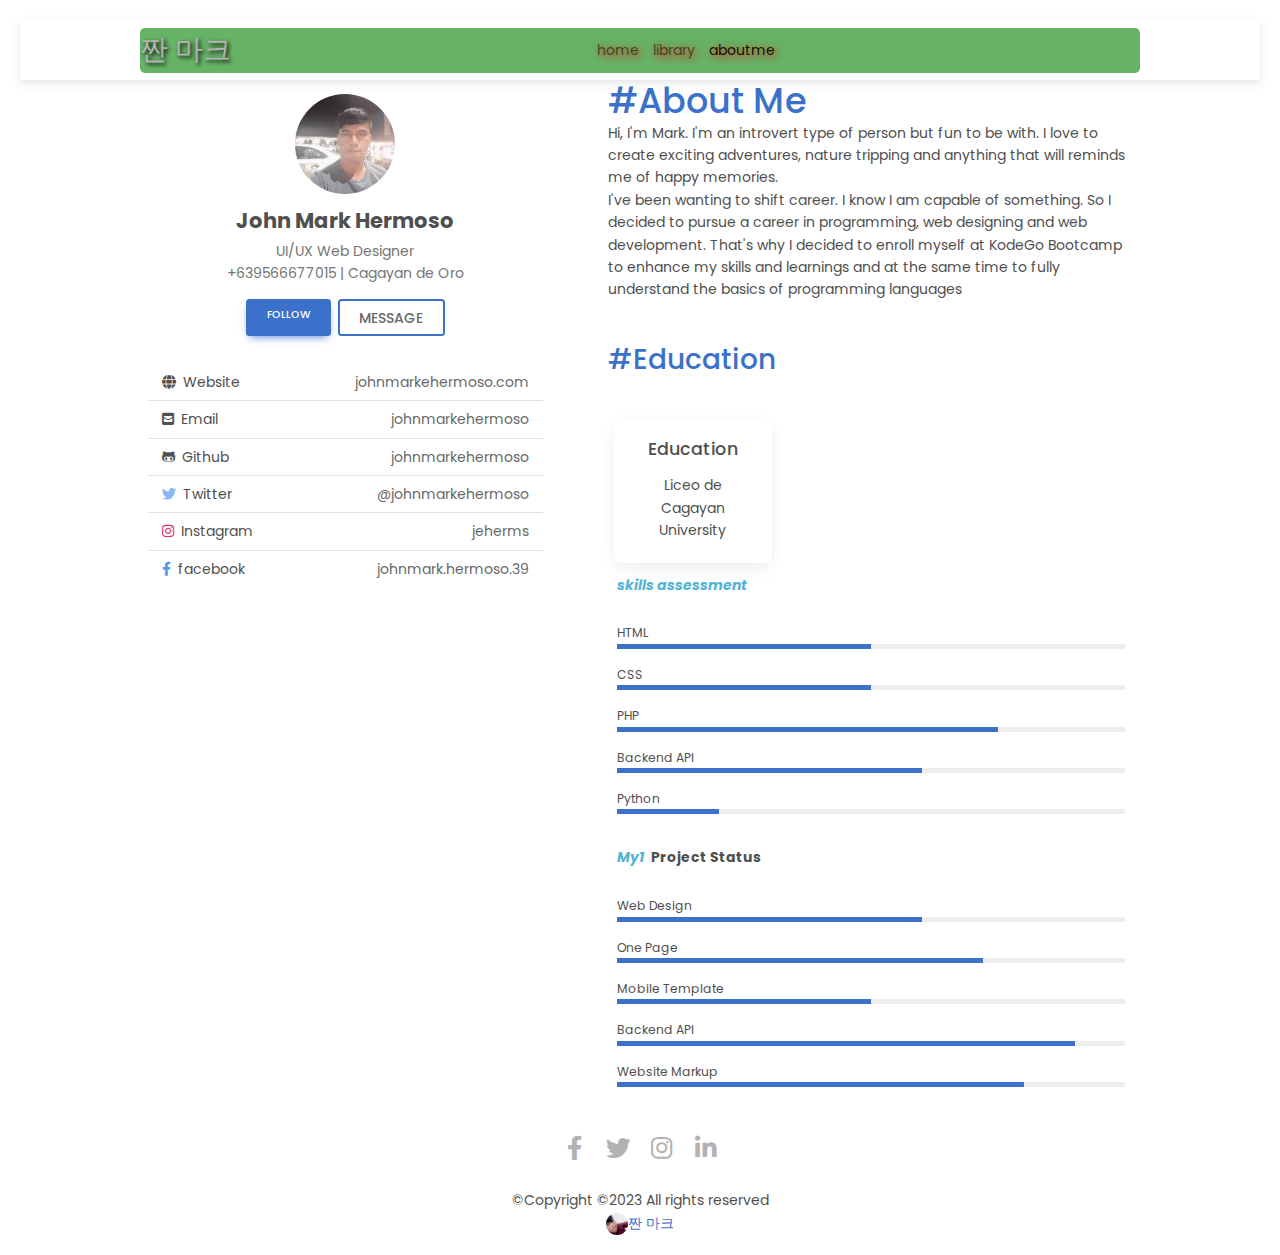
==== commit 693cf6a6: "edited" ====
--- a/aboutme.html
+++ b/aboutme.html
@@ -45,7 +45,7 @@
                 <a class="nav-link" aria-current="page" href="gallery.html">library</a>
               </li>
               <li class="nav-item">
-                <a class="nav-link active" style="font-size: 2rem;" aria-current="page" href="aboutme.html">aboutme</a>
+                <a class="nav-link active" aria-current="page" href="aboutme.html">aboutme</a>
               </li>
             </ul>
           </div>
@@ -65,7 +65,7 @@
                               alt=""/>
                           <p class="fw-bold h4 mt-3">John Mark Hermoso</p>
                           <p class="text-muted">UI/UX Web Designer</p>
-                          <p class="text-muted mb-3">+639566677015 | Cagayan de Oro, Philippines</p>
+                          <p class="text-muted mb-3">+639566677015 | Cagayan de Oro</p>
                           <div class="d-flex">
                               <div class="btn btn-primary follow me-2">Follow</div>
                               <div class="btn btn-outline-primary message">
@@ -76,7 +76,7 @@
                   <div class="col-12 bg-white p-0 px-2 pb-3 mb-3">
                       <div class="d-flex justify-content-between border-bottom py-2 px-3">
                           <p><span class="fas fa-globe me-2"></span>Website</p>
-                          <a href="#">https://johnmarkehermoso.com</a>
+                          <a href="#">johnmarkehermoso.com</a>
                       </div>
                       <div class="d-flex justify-content-between border-bottom py-2 px-3">
                         <p><span class="fas fa-envelope-square me-2"></span>Email</p>
@@ -196,13 +196,13 @@
       <div class="container pt-4">
         <section class="mb-4">
           <a class="btn btn-link btn-floating btn-lg text-dark-m1" href="https://www.facebook.com/johnmark.hermoso.39"
-            role="button" data-mdb-ripple-color="dark"><i class="fab fa-facebook-f fa-1x"></i></a>
+            role="button" data-mdb-ripple-color="dark"><i class="fab fa-facebook-f fa-2x" style="color:#b2b2b2"></i></a>
           <a class="btn btn-link btn-floating btn-lg text-dark-m1" href="#"
-            role="button" data-mdb-ripple-color="dark"><i class="fab fa-twitter fa-1x"></i></a>
+            role="button" data-mdb-ripple-color="dark"><i class="fab fa-twitter fa-2x" style="color:#b2b2b2"></i></a>
           <a class="btn btn-link btn-floating btn-lg text-dark-m1" href="https://www.instagram.com/jeherms/"
-            role="button" data-mdb-ripple-color="dark"><i class="fab fa-instagram fa-1x"></i></a>
+            role="button" data-mdb-ripple-color="dark"><i class="fab fa-instagram fa-2x" style="color:#b2b2b2"></i></a>
           <a class="btn btn-link btn-floating btn-lg text-dark-m1" href="#"
-            role="button" data-mdb-ripple-color="dark"><i class="fab fa-linkedin-in fa-1x"></i></a>
+            role="button" data-mdb-ripple-color="dark"><i class="fab fa-linkedin-in fa-2x" style="color:#b2b2b2"></i></a>
         </section>
       </div>
       <div class="text-center" tex-darl p-3">
--- a/style.css
+++ b/style.css
@@ -89,7 +89,7 @@
     box-shadow: 0 10px 20px rgba(0,0,0,.12), 0 4px 8px rgba(0,0,0,.06);
 }
   .navbar .nav-link{
-    font-size: 2rem;
+    font-size: 1rem;
   }
   .d-none{
     font-size: 1.5rem;
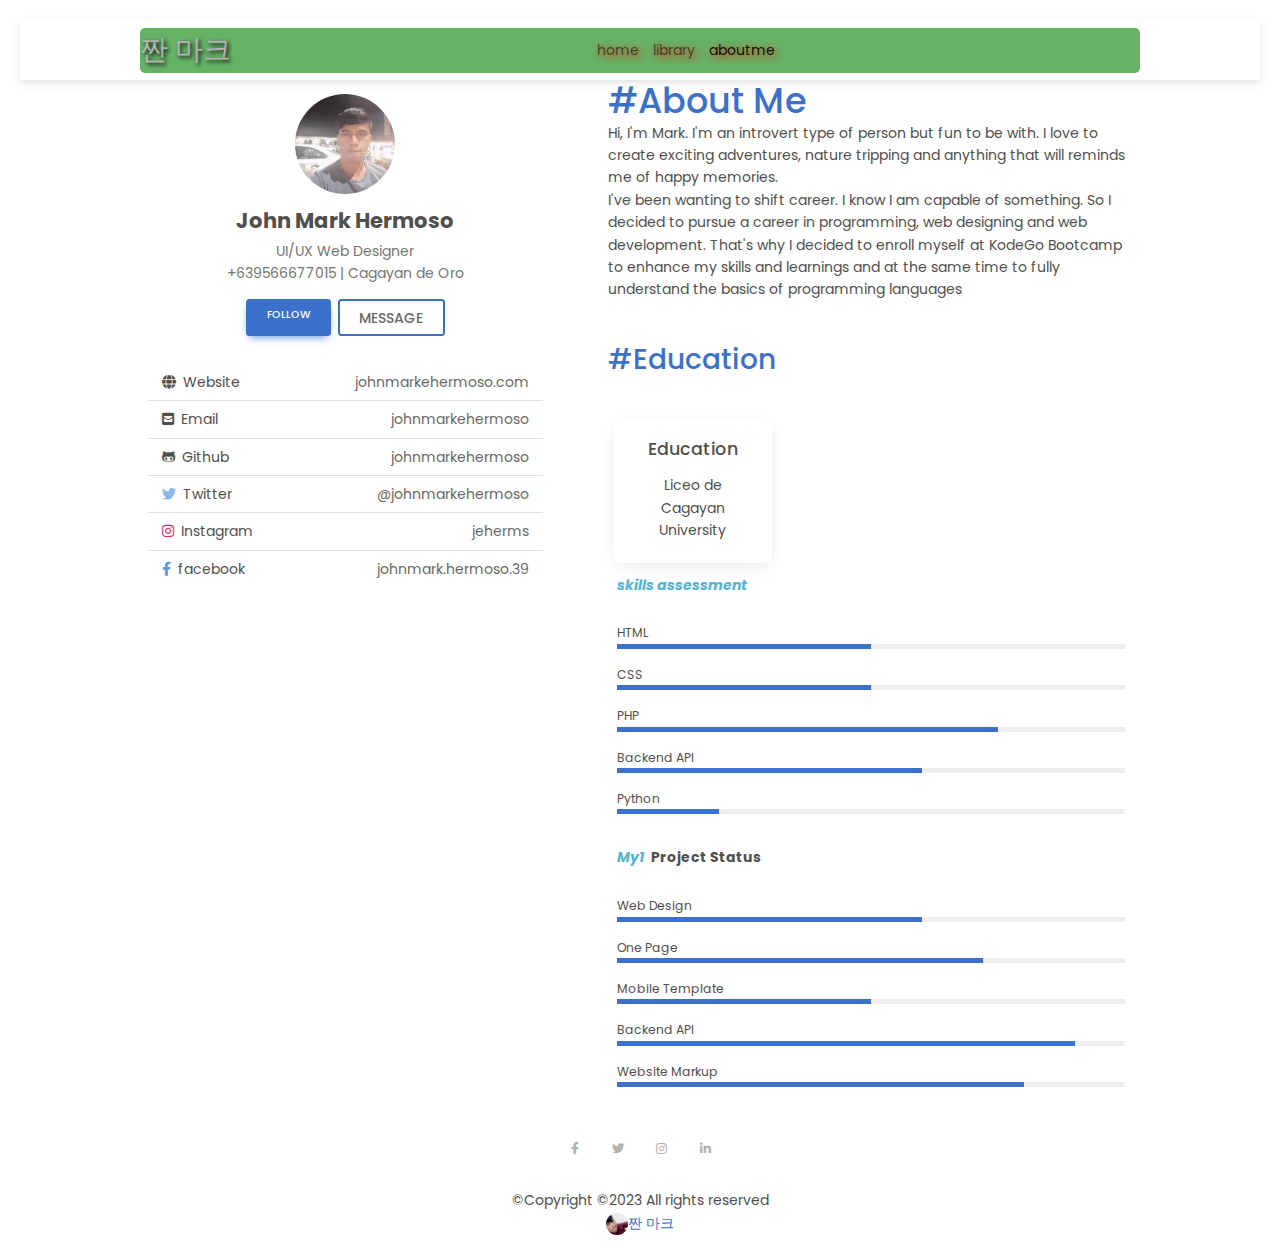
==== commit 342f1304: "initial upload" ====
--- a/aboutme.html
+++ b/aboutme.html
@@ -196,13 +196,13 @@
       <div class="container pt-4">
         <section class="mb-4">
           <a class="btn btn-link btn-floating btn-lg text-dark-m1" href="https://www.facebook.com/johnmark.hermoso.39"
-            role="button" data-mdb-ripple-color="dark"><i class="fab fa-facebook-f fa-2x" style="color:#b2b2b2"></i></a>
+            role="button" data-mdb-ripple-color="dark"><i class="fab fa-facebook-f fa-1x" style="color:#b2b2b2"></i></a>
           <a class="btn btn-link btn-floating btn-lg text-dark-m1" href="#"
-            role="button" data-mdb-ripple-color="dark"><i class="fab fa-twitter fa-2x" style="color:#b2b2b2"></i></a>
+            role="button" data-mdb-ripple-color="dark"><i class="fab fa-twitter fa-1x" style="color:#b2b2b2"></i></a>
           <a class="btn btn-link btn-floating btn-lg text-dark-m1" href="https://www.instagram.com/jeherms/"
-            role="button" data-mdb-ripple-color="dark"><i class="fab fa-instagram fa-2x" style="color:#b2b2b2"></i></a>
+            role="button" data-mdb-ripple-color="dark"><i class="fab fa-instagram fa-1x" style="color:#b2b2b2"></i></a>
           <a class="btn btn-link btn-floating btn-lg text-dark-m1" href="#"
-            role="button" data-mdb-ripple-color="dark"><i class="fab fa-linkedin-in fa-2x" style="color:#b2b2b2"></i></a>
+            role="button" data-mdb-ripple-color="dark"><i class="fab fa-linkedin-in fa-1x" style="color:#b2b2b2"></i></a>
         </section>
       </div>
       <div class="text-center" tex-darl p-3">
--- a/style.css
+++ b/style.css
@@ -77,7 +77,7 @@
   }
   #card {
     width: 350px;
-    height: 360px;
+    height: 400px;
     filter:sepia(1) brightness(0.5);
     border-radius: 10px;
     box-shadow: 0 6px 10px rgba(0,0,0,.08), 0 0 6px rgba(0,0,0,.05);
@@ -121,4 +121,18 @@
 }
 .card-title{
   font-size: 2rem;
+}
+
+.card-title-bottom{
+  color: #b2b2b2;
+  text-shadow: 2px 2px 4px #000000;
+  font-size: 3rem;
+}
+.card-subtitle{
+  color: balck;
+  text-shadow: 2px 2px 4px whitesmoke;
+  font-size: 1.5rem;
+}
+#testimonial{
+  padding-top: 20px;
 }